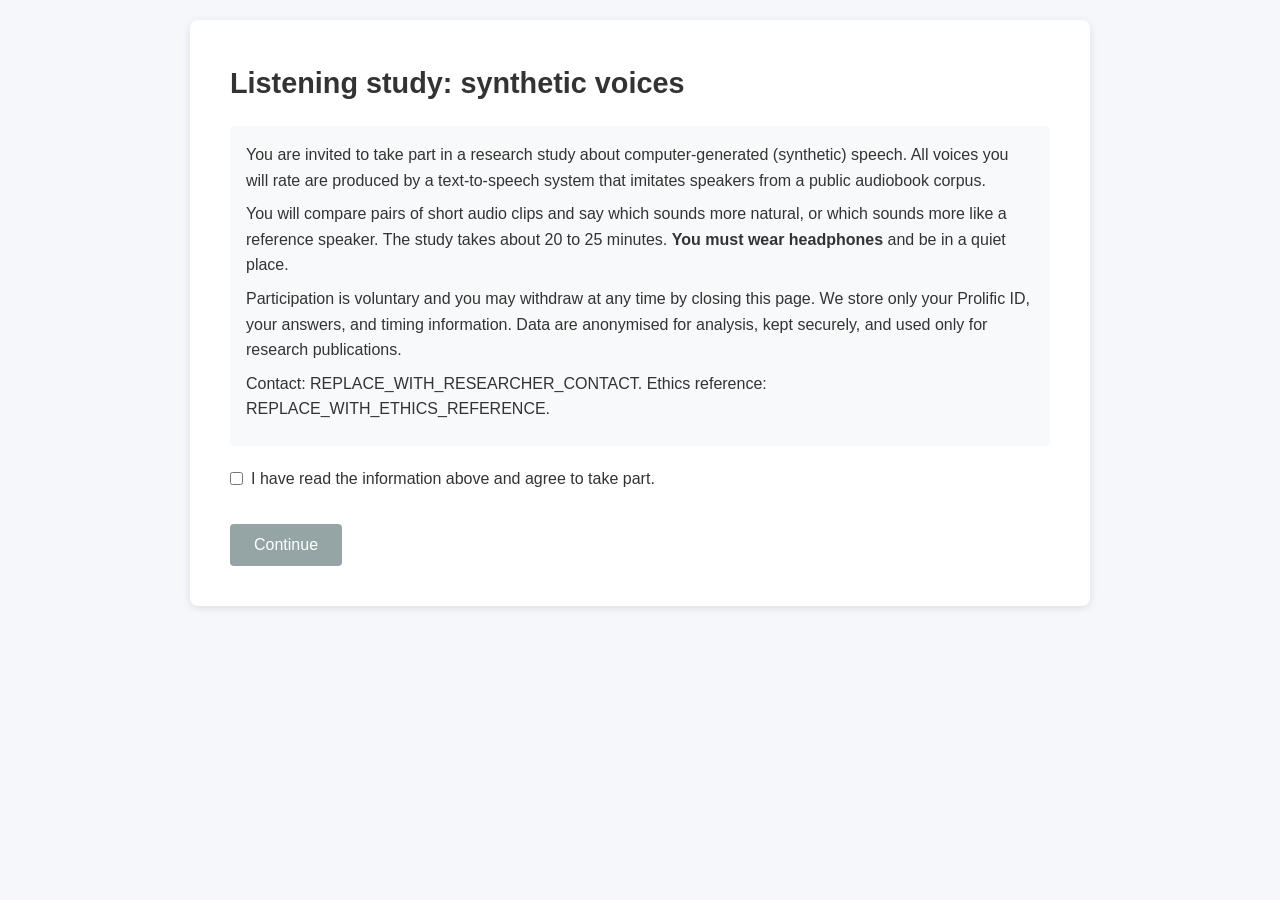
==== docs/study/index.html @ f284827b "listening study: progress counter, naturalness wording, host at docs/study" ====
<!DOCTYPE html>
<html lang="en">
<head>
    <meta charset="UTF-8">
    <meta name="viewport" content="width=device-width, initial-scale=1.0">
    <title>Voice Cloning Listening Study</title>
    <link rel="stylesheet" href="css/style.css?v=2">
</head>
<body>
    <div id="app">
        <div id="page-container"></div>
    </div>
    <script src="js/cmos.js?v=2"></script>
    <script>
        fetch('configs/study.json')
            .then(response => response.json())
            .then(config => new CmosStudy(config).start());
    </script>
</body>
</html>
---- docs/study/css/style.css ----
* { box-sizing: border-box; margin: 0; padding: 0; }

body {
    font-family: -apple-system, BlinkMacSystemFont, 'Segoe UI', Roboto, sans-serif;
    background: #f5f7fa;
    color: #333;
    line-height: 1.6;
    padding: 20px;
}

#app {
    max-width: 900px;
    margin: 0 auto;
}

#page-container {
    background: #fff;
    border-radius: 8px;
    box-shadow: 0 2px 8px rgba(0,0,0,0.1);
    padding: 40px;
}

h1 { font-size: 1.8rem; margin-bottom: 16px; }
h2 { font-size: 1.4rem; margin-bottom: 12px; color: #2c3e50; }
h3 { font-size: 1.1rem; margin-bottom: 8px; }

p, li { margin-bottom: 8px; }
ul { padding-left: 20px; }

.btn {
    display: inline-block;
    padding: 12px 24px;
    background: #3498db;
    color: #fff;
    border: none;
    border-radius: 4px;
    font-size: 1rem;
    cursor: pointer;
    margin-top: 16px;
}
.btn:hover { background: #2980b9; }
.btn:disabled { background: #95a5a6; cursor: not-allowed; }

.btn-next { float: right; }

/* Screening */
.screening-question {
    margin-bottom: 20px;
    padding: 16px;
    background: #f8f9fa;
    border-radius: 4px;
}
.screening-question label { display: block; margin-bottom: 4px; font-weight: 500; }
.screening-question select, .screening-question input {
    width: 100%;
    padding: 8px;
    border: 1px solid #ddd;
    border-radius: 4px;
    font-size: 1rem;
}

/* Headphone check */
.headphone-check {
    text-align: center;
    padding: 20px;
}
.headphone-check .options { margin-top: 16px; }
.headphone-check .options button {
    margin: 8px;
    padding: 10px 20px;
    border: 2px solid #3498db;
    background: #fff;
    border-radius: 4px;
    cursor: pointer;
    font-size: 1rem;
}
.headphone-check .options button:hover { background: #ecf0f1; }

/* MUSHRA trial */
.trial-container { margin-top: 20px; }

.reference-player {
    background: #eaf2f8;
    padding: 16px;
    border-radius: 4px;
    margin-bottom: 20px;
    text-align: center;
}
.reference-player audio { width: 100%; max-width: 400px; }

.condition-row {
    display: flex;
    align-items: center;
    padding: 12px 16px;
    margin-bottom: 8px;
    background: #f8f9fa;
    border-radius: 4px;
    gap: 16px;
}
.condition-row .label {
    min-width: 80px;
    font-weight: 500;
    font-size: 0.9rem;
}
.condition-row audio { flex: 0 0 200px; height: 32px; }
.condition-row .slider-container { flex: 1; display: flex; align-items: center; gap: 8px; }
.condition-row input[type="range"] { flex: 1; }
.condition-row .value { min-width: 30px; text-align: right; font-weight: 600; }

.scale-labels {
    display: flex;
    justify-content: space-between;
    font-size: 0.75rem;
    color: #666;
    padding: 0 96px 0 296px;
    margin-bottom: 16px;
}

.scale-header {
    font-weight: 600;
    margin-top: 24px;
    margin-bottom: 8px;
    color: #2c3e50;
}

/* Progress */
.progress-bar {
    width: 100%;
    height: 6px;
    background: #ecf0f1;
    border-radius: 3px;
    margin-bottom: 20px;
}
.progress-bar .fill {
    height: 100%;
    background: #3498db;
    border-radius: 3px;
    transition: width 0.3s;
}

/* Completion */
.completion { text-align: center; padding: 40px 20px; }
.completion h1 { color: #27ae60; }
.completion .code {
    display: inline-block;
    margin-top: 16px;
    padding: 12px 24px;
    background: #ecf0f1;
    border-radius: 4px;
    font-size: 1.4rem;
    font-family: monospace;
    letter-spacing: 2px;
}

/* Warning */
.warning {
    background: #ffeaa7;
    border-left: 4px solid #fdcb6e;
    padding: 12px 16px;
    margin: 12px 0;
    border-radius: 0 4px 4px 0;
}

.error-msg {
    color: #e74c3c;
    font-size: 0.9rem;
    margin-top: 4px;
}

/* Paired comparison (cmos.js) */
.consent-box { margin: 20px 0; padding: 16px; background: #f8f9fa; border-radius: 4px; }
.checkbox { display: flex; align-items: center; gap: 8px; margin: 16px 0; }
.question { margin-bottom: 18px; }
.question label { display: block; margin-left: 8px; }
.error { color: #c0392b; min-height: 1.2em; }
.question-text { font-size: 1.15rem; margin-bottom: 20px; }
.players { display: flex; gap: 16px; flex-wrap: wrap; margin-bottom: 24px; }
.player { flex: 1; min-width: 160px; padding: 16px; background: #f8f9fa; border-radius: 6px; text-align: center; }
.player .label { display: block; font-weight: 700; font-size: 1.2rem; margin-bottom: 8px; }
.scale { display: flex; gap: 6px; flex-wrap: wrap; }
.scale .option { flex: 1; min-width: 100px; font-size: 0.85rem; padding: 10px 6px; }
.options { display: flex; gap: 12px; margin-top: 16px; }
.options .option { min-width: 80px; }
.hint { color: #7f8c8d; font-size: 0.9rem; margin-top: 12px; }
textarea { width: 100%; padding: 8px; margin: 12px 0; font: inherit; }
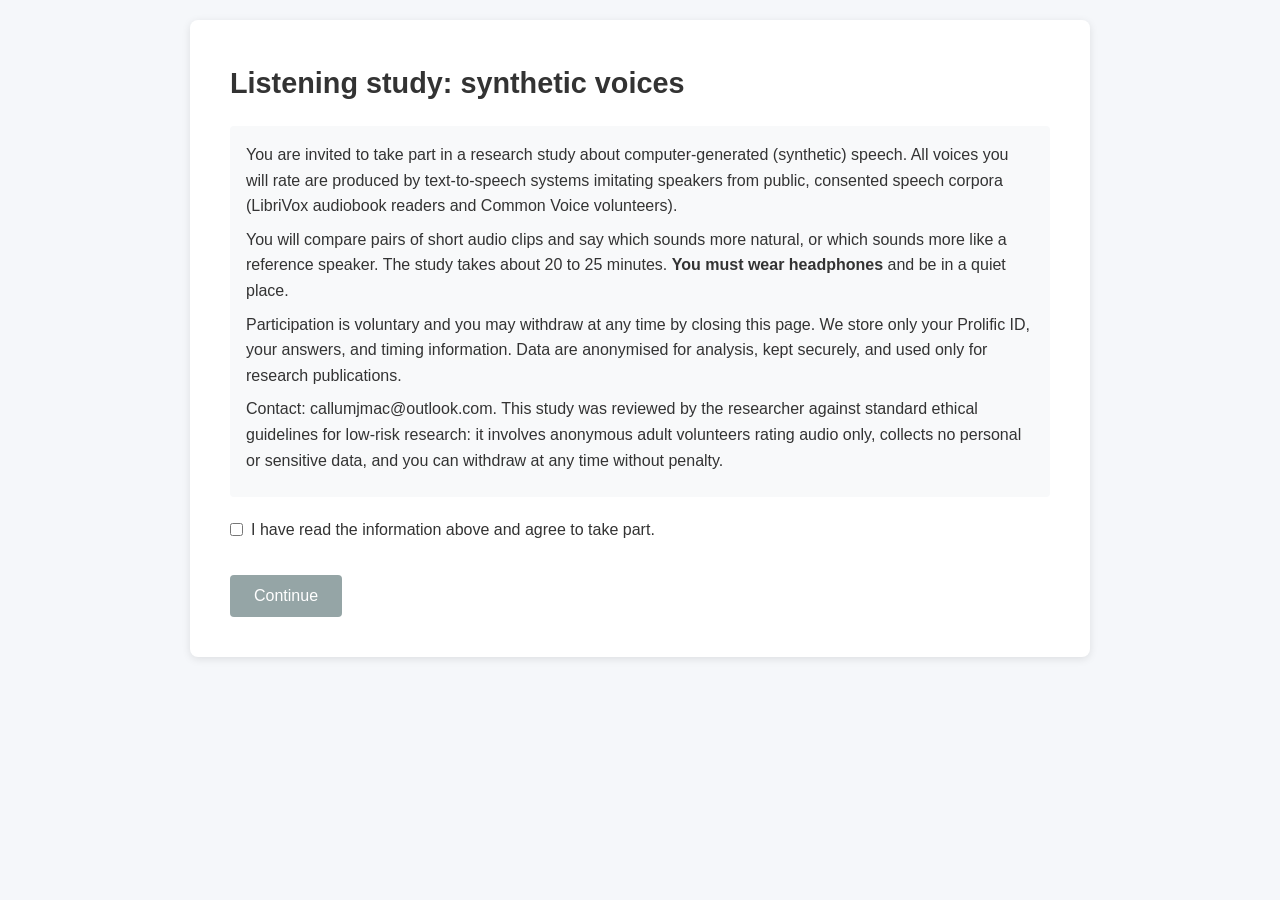
==== commit 134fa44b: "listening study: consent contact and corpus wording, ethics self-assessment" ====
--- a/docs/study/index.html
+++ b/docs/study/index.html
@@ -4,13 +4,13 @@
     <meta charset="UTF-8">
     <meta name="viewport" content="width=device-width, initial-scale=1.0">
     <title>Voice Cloning Listening Study</title>
-    <link rel="stylesheet" href="css/style.css?v=2">
+    <link rel="stylesheet" href="css/style.css?v=3">
 </head>
 <body>
     <div id="app">
         <div id="page-container"></div>
     </div>
-    <script src="js/cmos.js?v=2"></script>
+    <script src="js/cmos.js?v=3"></script>
     <script>
         fetch('configs/study.json')
             .then(response => response.json())
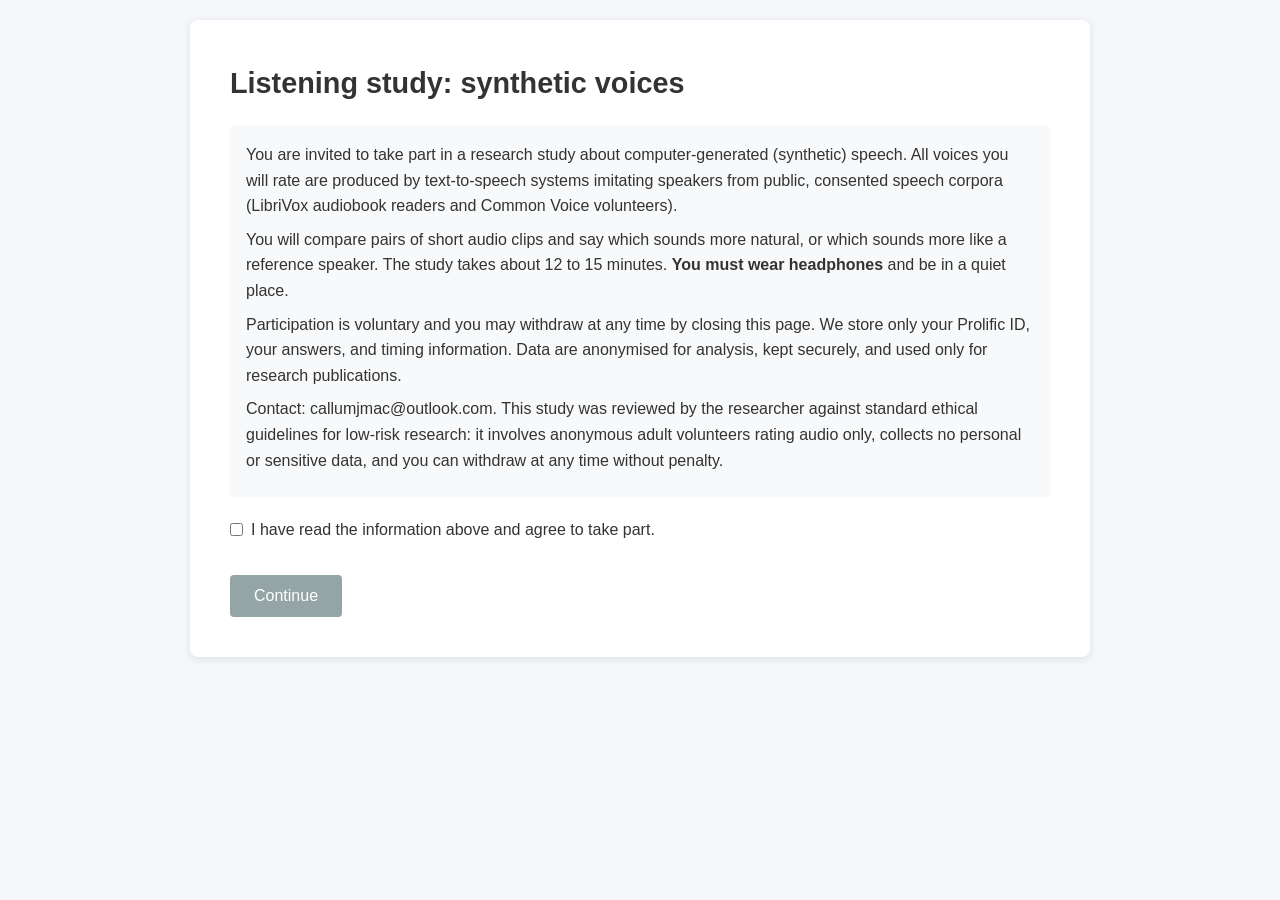
==== commit 500cbbb8: "listening study: four 12-minute lists, two-stage stopping rule, GBP 2 pay" ====
--- a/docs/study/index.html
+++ b/docs/study/index.html
@@ -4,15 +4,15 @@
     <meta charset="UTF-8">
     <meta name="viewport" content="width=device-width, initial-scale=1.0">
     <title>Voice Cloning Listening Study</title>
-    <link rel="stylesheet" href="css/style.css?v=3">
+    <link rel="stylesheet" href="css/style.css?v=6">
 </head>
 <body>
     <div id="app">
         <div id="page-container"></div>
     </div>
-    <script src="js/cmos.js?v=3"></script>
+    <script src="js/cmos.js?v=6"></script>
     <script>
-        fetch('configs/study.json')
+        fetch('configs/study.json?v=6')
             .then(response => response.json())
             .then(config => new CmosStudy(config).start());
     </script>
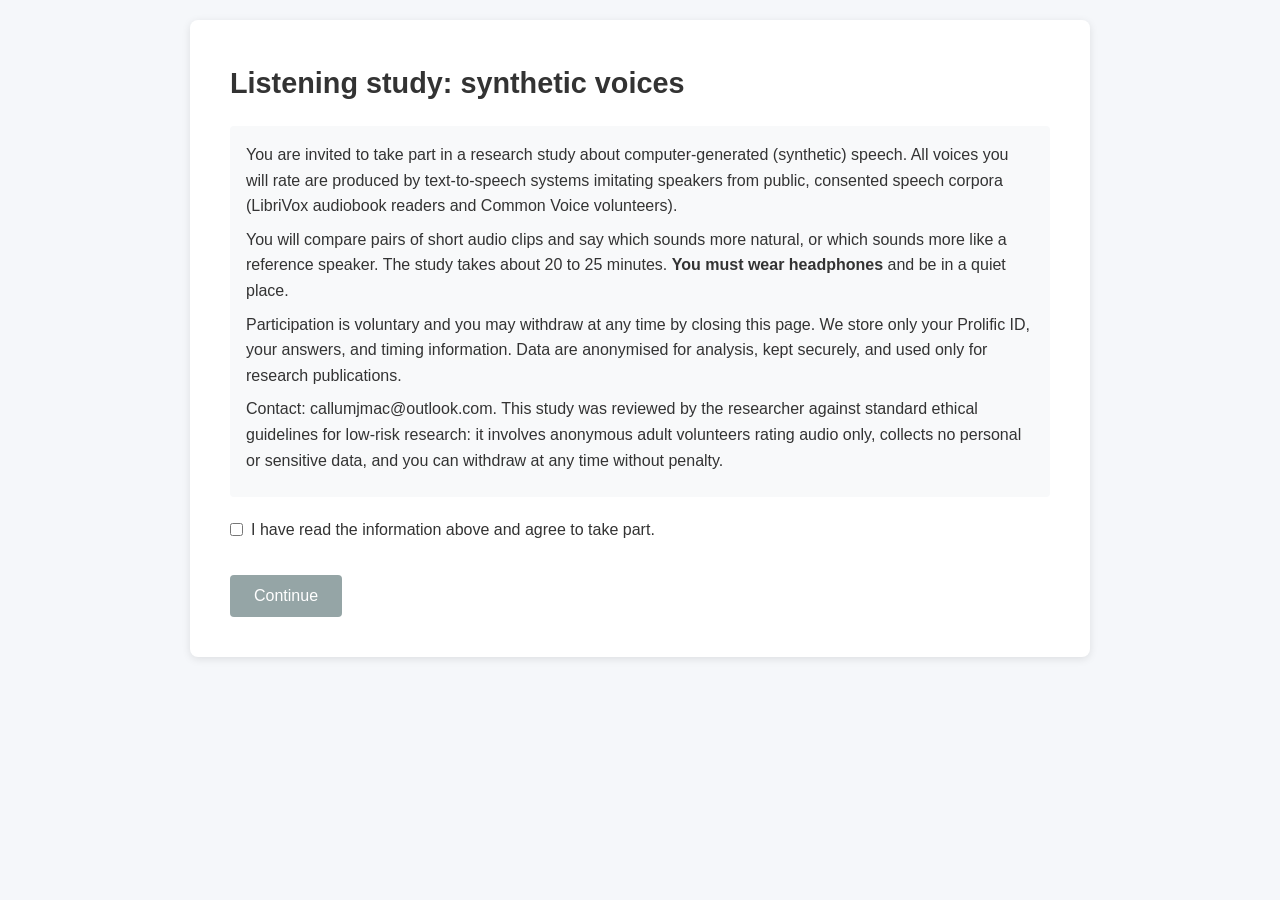
==== commit 3af69d52: "listening study: early screening, volume page, paid screen-out path, 22 min timing from the pilot" ====
--- a/docs/study/index.html
+++ b/docs/study/index.html
@@ -4,15 +4,15 @@
     <meta charset="UTF-8">
     <meta name="viewport" content="width=device-width, initial-scale=1.0">
     <title>Voice Cloning Listening Study</title>
-    <link rel="stylesheet" href="css/style.css?v=6">
+    <link rel="stylesheet" href="css/style.css?v=8">
 </head>
 <body>
     <div id="app">
         <div id="page-container"></div>
     </div>
-    <script src="js/cmos.js?v=6"></script>
+    <script src="js/cmos.js?v=8"></script>
     <script>
-        fetch('configs/study.json?v=6')
+        fetch('configs/study.json?v=8')
             .then(response => response.json())
             .then(config => new CmosStudy(config).start());
     </script>
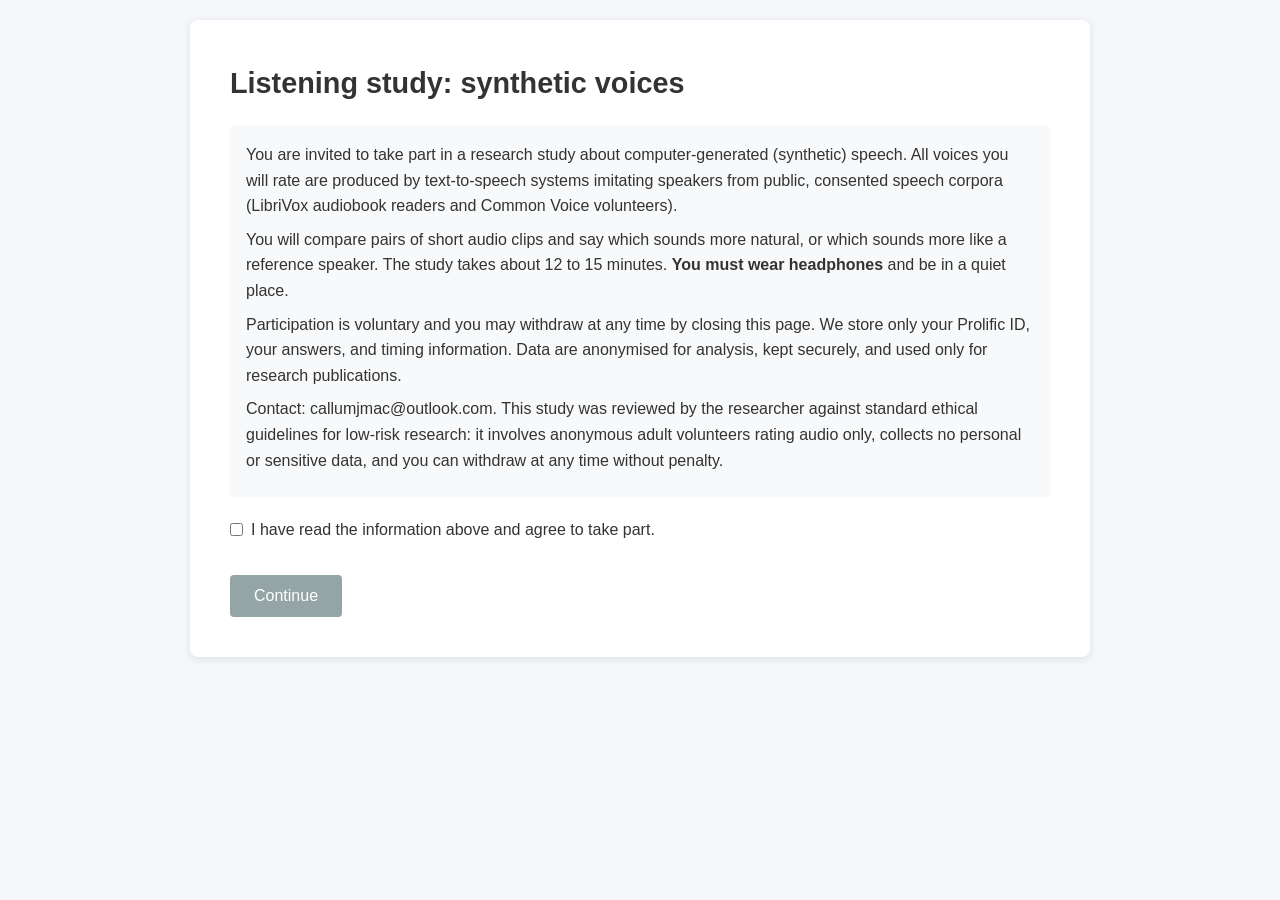
==== commit a4e9802e: "listening study: eight 12-minute lists, 20 listeners, per-system primary tests, GBP 2" ====
--- a/docs/study/index.html
+++ b/docs/study/index.html
@@ -4,15 +4,15 @@
     <meta charset="UTF-8">
     <meta name="viewport" content="width=device-width, initial-scale=1.0">
     <title>Voice Cloning Listening Study</title>
-    <link rel="stylesheet" href="css/style.css?v=8">
+    <link rel="stylesheet" href="css/style.css?v=9">
 </head>
 <body>
     <div id="app">
         <div id="page-container"></div>
     </div>
-    <script src="js/cmos.js?v=8"></script>
+    <script src="js/cmos.js?v=9"></script>
     <script>
-        fetch('configs/study.json?v=8')
+        fetch('configs/study.json?v=9')
             .then(response => response.json())
             .then(config => new CmosStudy(config).start());
     </script>
